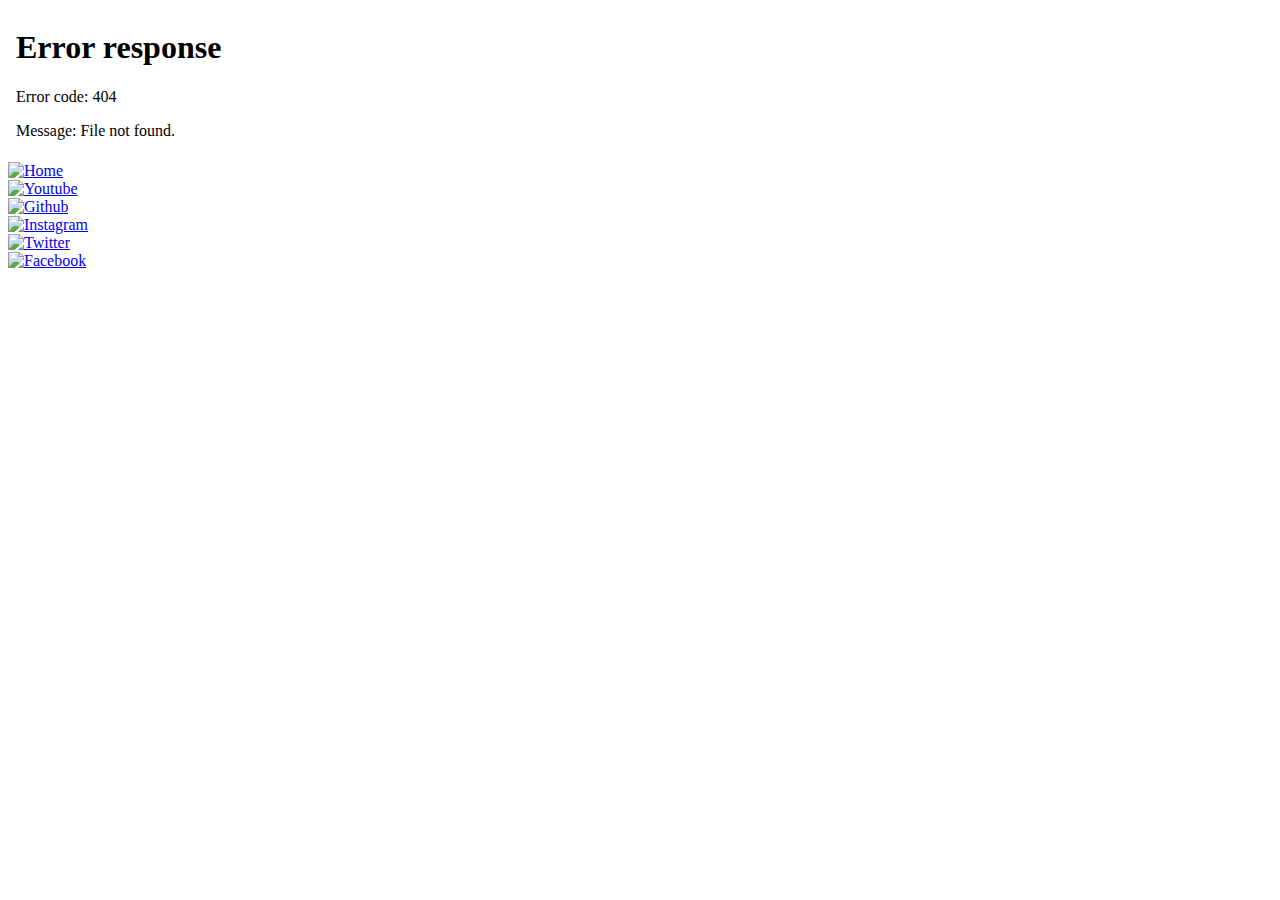
==== index.html @ ad5f0fa9 "." ====
<!DOCTYPE html>
<html lang="pt-br">
<head>
    <meta charset="UTF-8">
    <meta name="viewport" content="width=device-width, initial-scale=1.0">
    <link rel="shortcut icon" href="favicon.ico" type="image/x-icon">
    <link rel="stylesheet" href="estilos/style.css">
    <title>Projeto Redes Sociais</title>
</head>
<body>
    <main>
        <section id="telefone">
            <iframe src="home.html" name="tela" id="tela" frameborder="0">
                Seu navegador não é compatível com isso.
            </iframe>
        </section>
        <section id="redes-sociais">
            <a href="home.html" target="tela"><img src="imagens/logo-home.jpg" alt="Home"></a><br>
            <a href="youtube.html" target="tela"><img src="imagens/logo-youtube.jpg" alt="Youtube"></a><br>
            <a href="github.html" target="tela"><img src="imagens/logo-github.jpg" alt="Github"></a><br>
            <a href="instagram.html" target="tela"><img src="imagens/logo-instagram.jpg" alt="Instagram"></a><br>
            <a href="twitter.html" target="tela"><img src="imagens/logo-twitter.jpg" alt="Twitter"></a><br>
            <a href="facebook.html" target="tela"><img src="imagens/logo-facebook.jpg" alt="Facebook"></a>
        </section>
    </main>
</body>
</html>
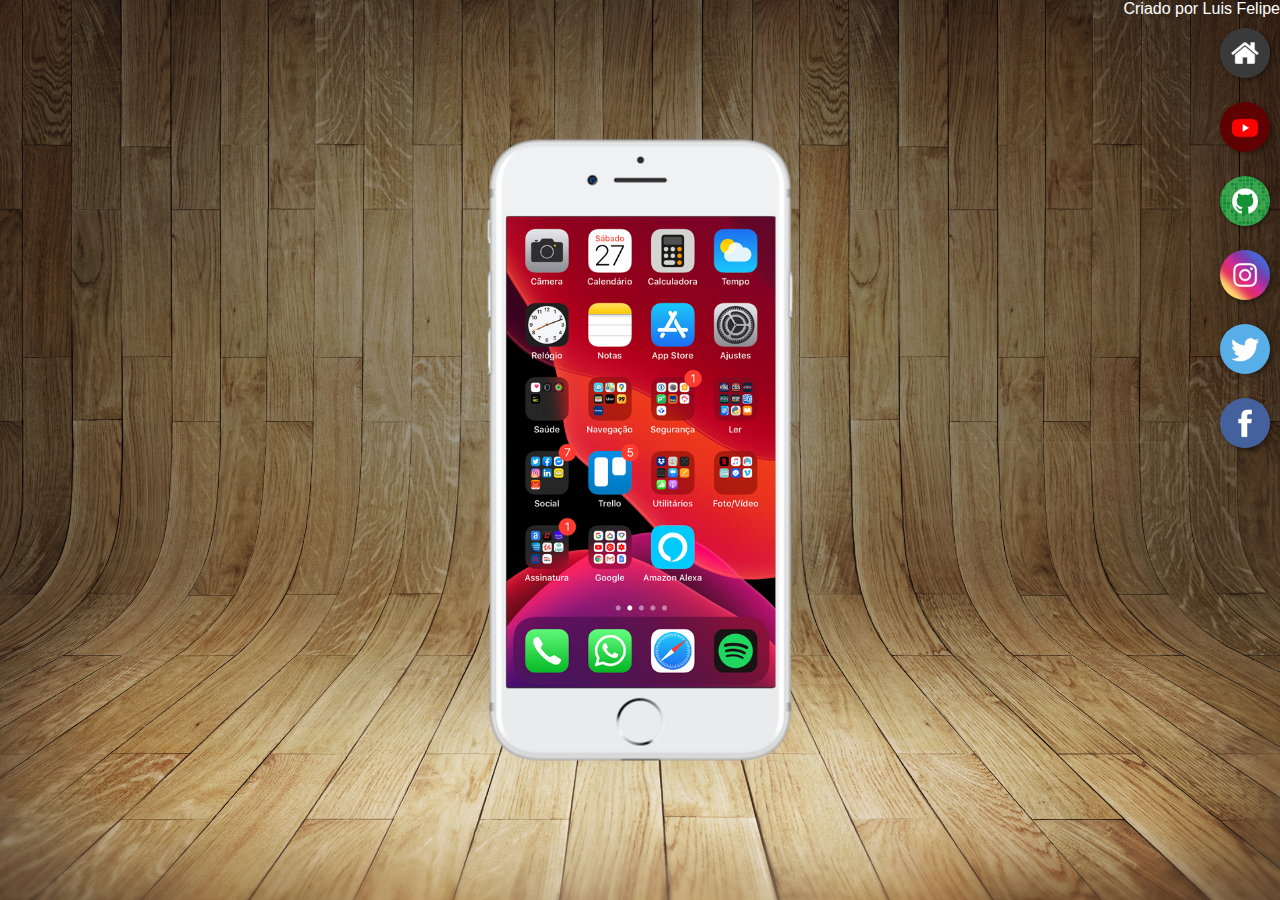
==== commit 194cbd2a: "." ====
--- a/index.html
+++ b/index.html
@@ -9,6 +9,7 @@
 </head>
 <body>
     <main>
+        <p>Criado por Luis Felipe</p>
         <section id="telefone">
             <iframe src="home.html" name="tela" id="tela" frameborder="0">
                 Seu navegador não é compatível com isso.
--- a/estilos/style.css
+++ b/estilos/style.css
@@ -0,0 +1,56 @@
+@charset "UTF-8";
+ *{
+    margin: 0px;
+    padding: 0px;
+    font-family: Arial, Helvetica, sans-serif;
+ }
+ p{
+   
+   text-align:right;
+   color: white;
+ }
+ html,body{
+    height: 100vh;
+    width: 100vw;
+    background-color: black;
+ }
+ body{
+    background: url('../imagens/fundo-madeira.jpg') no-repeat top center;
+    background-size: cover;
+    background-attachment: fixed;
+ }
+ main{
+    height: 100vh;
+    position: relative;
+ }
+ section#telefone{
+    position: absolute;
+    top: 50%;
+    left: 50%;
+    transform: translate(-50%,-50%);
+
+    height: 627px;
+    width: 311px;
+    background: url('../imagens/frame-iphone.png') no-repeat;
+ }
+ iframe#tela {
+    position: relative;
+    top: 80px;
+    left: 22px;
+    width: 269px;
+    height: 471px;
+ }
+ section#redes-sociais{
+   text-align: right;
+ }
+ section#redes-sociais img{
+   width: 50px;
+   margin: 10px;
+   border-radius: 50%;
+   box-shadow: 2px 2px 5px rgba(0, 0, 0, 0.445);
+   box-sizing: border-box;
+ }
+ section#redes-sociais img:hover{
+   border: 2px solid rgba(255, 255, 255, 0.671);
+   
+ }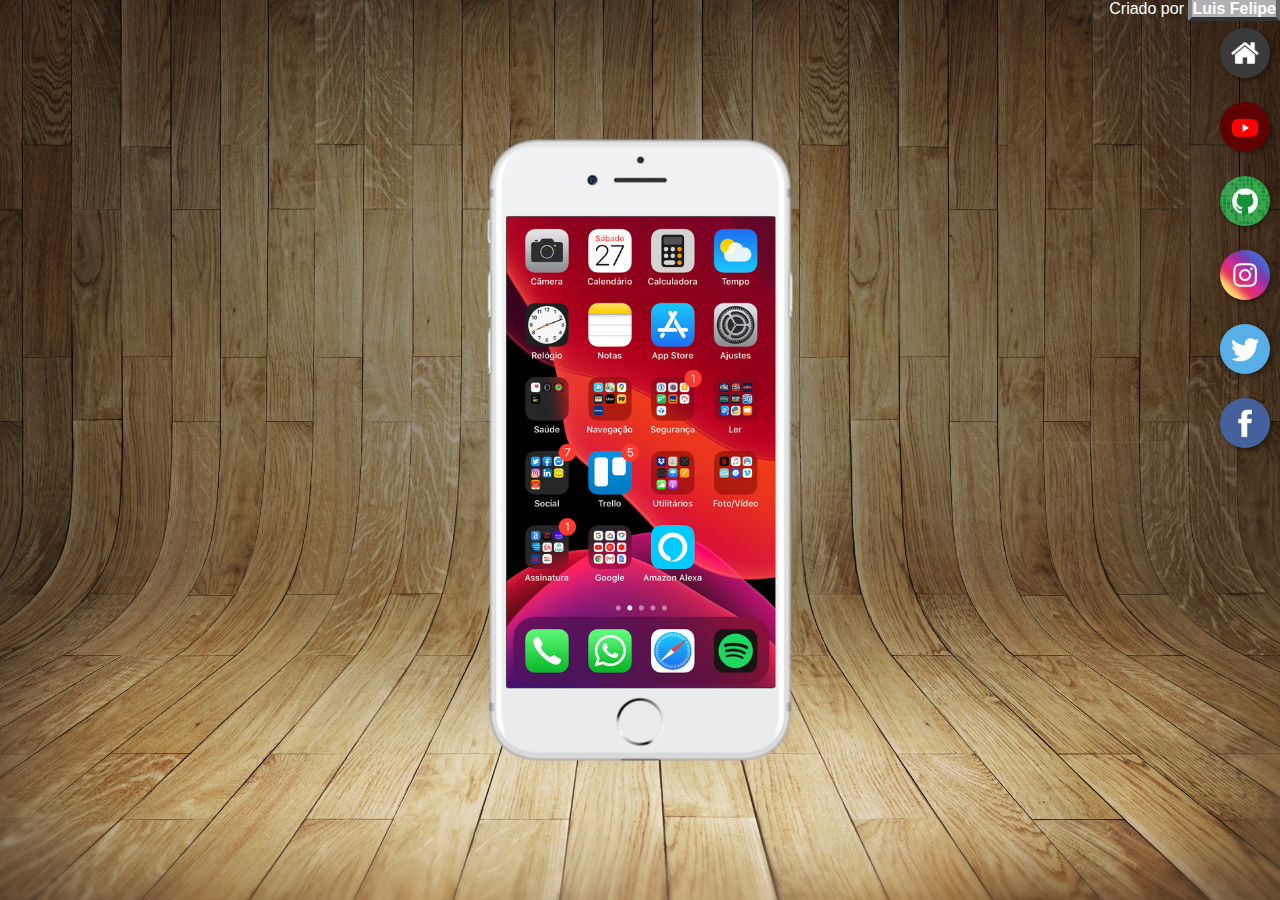
==== commit 6c545ebd: "Adicionei meu site teste" ====
--- a/index.html
+++ b/index.html
@@ -9,7 +9,7 @@
 </head>
 <body>
     <main>
-        <p>Criado por Luis Felipe</p>
+        <p>Criado por <a href="minhapagina.html" target="_blank">Luis Felipe</a></p>
         <section id="telefone">
             <iframe src="home.html" name="tela" id="tela" frameborder="0">
                 Seu navegador não é compatível com isso.
--- a/estilos/style.css
+++ b/estilos/style.css
@@ -23,6 +23,25 @@
     height: 100vh;
     position: relative;
  }
+body> main> p > a:link{
+   background: #B1B1B1;
+   color: #FFF;
+   text-decoration: none;
+   font-weight: bold;
+   border-width: 4px;
+   border-style: solid;
+   border-top-color: #DFDFDF;
+   border-right-color: #666;
+   border-bottom-color: #333;
+   border-left-color: #858585;
+   
+}
+body> main> p >a:hover {
+   background: #B1B1B1;
+   color: #FFF;
+   font-weight: bold;
+   border-color: #B1B1B1;
+}
  section#telefone{
     position: absolute;
     top: 50%;
